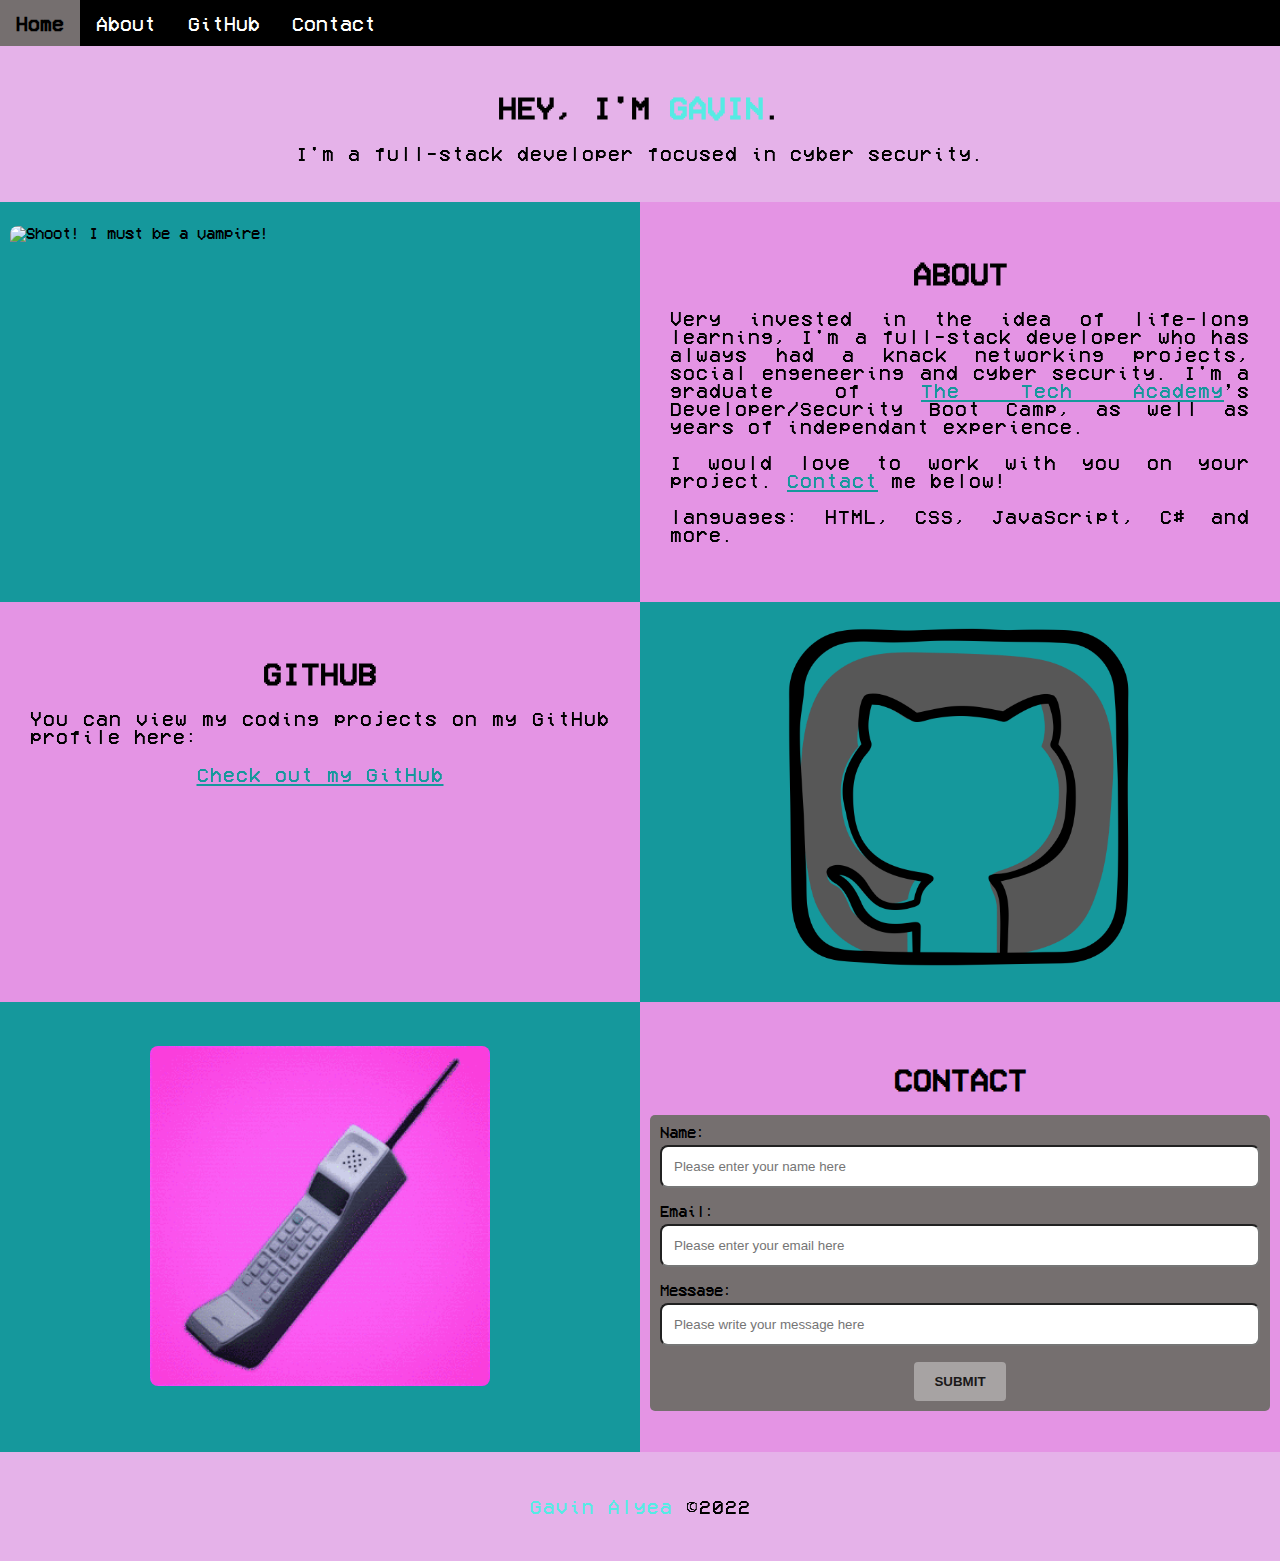
==== index.html @ 7a0dec66 "Add files via upload" ====
<!DOCTYPE html>
<html>


<!--HEAD-->
<head>
    <meta charset="UTF-8">
    <meta name="viewport" content="width=device-width" />
    <title>Dev-Wave</title>
    <link rel="stylesheet" type="text/css" href="./css/liveproject.css">

</head>

<!--/HEAD-->


<!--BODY-->
<body class="Background">

    <!--NAVBAR-->
    <div class="Navbar">
        <a class="active" href="#Home">Home</a>
        <a href="#About">About</a>
        <a href="#GitHub">GitHub</a>
        <a href="#Contact">Contact</a>
    </div>
    
    <br>
    <br>

    
    <!--BANNER VIDEO-->
    <div id="Home">
        <video autoplay muted loop id="Vapor_Video">
            <source src="./video/Vapor.mp4" type="video/mp4">            
            Your browser does not support HTML5 video.
        </video>
    </div>

    
    <!--VIDEO TEXT-->
    <div class="Video_Text">
        <h1>Hey, I'm <span style="color:#55ebe4">Gavin</span>.</h1>
            <p class="center">
                I'm a full-stack developer focused in cyber security. 
            </p>
        
    </div>

    <!--/BANNER VIDEO-->

    
    <!--ABOUT-->
    <div class="Row" id="About">
        <!--LEFT-->
        <div class="Column_2">
            <img src="./images/about_photo_2.png" alt="Shoot! I must be a vampire!">
        </div>
        <!--RIGHT-->
        <div class="Column_1">
            <h1>About</h1>
            <p>
                Very invested in the idea of life-long learning, 
                I'm a full-stack developer who has always had a knack networking projects, social engeneering and cyber security. 
                I'm a graduate of <a href="https://www.learncodinganywhere.com" target="_blank">The Tech Academy</a>’s Developer/Security Boot Camp, 
                as well as years of independant experience.  
                <br>
                <br>
                I would love to work with you on your project. <a href="#Contact">Contact</a> me below!
                <br>
                <br>
                languages: HTML, CSS, JavaScript, C# and more. 
               
            </p>
        </div>
    </div>

    <!--/ABOUT-->


    <!--GITHUB-->
    <div class="Row" id="GitHub">
        <!--LEFT-->
        <div class="Column_1">
            <h1>GitHub</h1>
            <p>
                You can view my coding projects on my GitHub profile here:
                <br>
            <p class="center"><a href="https://github.com/Dead-Raddish" target="_blank">Check out my GitHub</a>
            </p>
            </p>
        </div>
        <!--RIGHT-->
        <div class="Column_2">
            <a href="https://github.com/Dead-Raddish" target="_blank"><img src="./images/github_2.png"
                    alt="GitHub Logo"></a>
        </div>
    </div>

    <!--/GITHUB-->

    
    <!--CONTACT-->
    <div class="Row" id="Contact">
        <!--IMAGE LEFT-->
        <div class="Column_2 Column_tall">
            <img src="./images/1sbJ.gif" alt="Contact_Image">
        </div>
        <!--RIGHT-->
        <div class="Column_1 Column_tall">
            <h1>Contact</h1>            
            <form action="" method="POST">
                
<!-- Here we are utilizing a 3rd party service to submit the contact form data, insert your formspree endpoint in the action attribute -->
                
                <label>Name:</label>
                <input type="text" placeholder="Please enter your name here">
                <label>Email:</label>
                <input type="text" id="Email" name="Email" placeholder="Please enter your email here">
                <label>Message:</label>
                <input type="text" id="Message" name="Message" placeholder="Please write your message here">
                <input type="submit" value="SUBMIT">
            </form>
        </div>
    </div>

    <!--/CONTACT-->


    <!--Footer-->
    <footer>
        <p class="center"><span style="color: #55ebe4;">Gavin Alyea</span> &copy2022</p>
        
    <!--/Footer-->

    </footer>
</body>

<!--/BODY-->

</html>
---- css/liveproject.css ----
/***** GENERAL STYLING *****/


/***BODY***/
body {
    margin: 0%        
}


/***CUSTOM FONT***/
@font-face {
    font-family: 'vcr_osd_monoregular';
    src: url('../fonts/vcr-font/vcr_osd_mono_1.001-webfont.woff2') format('woff2'),
        url(../fonts/vcr-font/vcr_osd_mono_1.001-webfont.woff) format('woff');
    font-weight: normal;
    font-style: normal;

}


/***HEADING 1 ELEMENT***/
h1 {
    text-transform: uppercase;    
    font-family: "vcr_osd_monoregular", sans-serif;    
    text-align: center;   
    margin-top: 3%;
    color: black;
}


/***HEADING 1 ELEMENT HOVER***/
h1:hover {
    transform: scale(1.1);    
    transition: transform 1s;
}


/***PARAGRAPH ELEMENT***/
p {
    font-family: "vcr_osd_monoregular", sans-serif Bold;
    text-align: justify;    
    letter-spacing: 1px;    
    font-size: 20px;
    padding-left: 20px;
    padding-right: 20px;    
}

/***PARAGRAGPH ELEMENT EFFECT***/
p:hover {
    transition: transform 1s;    
    transform: scale(1.1);    
}


.center {
    text-align: center;
    font-family: "vcr_osd_monoregular", sans-serif;
}


.center:hover {
    transition: transform 2s;    
    transform: scale(1.1);    
}


a {
    color: #15989c;    
}



/***IMAGE AND EFFECTS***/
img {
    border-radius: 8px;    
    max-width: 100%;    
    height: 340px;   
    display: block;    
    margin-left: auto;    
    margin-right: auto;
}


img:hover {    
    transition: transform 1s;    
    transform: scale(1.1);    
}


@media screen and (max-width: 576px) {
    img {
        height: 100px;
        margin-top: 150px;
    }
}

/***FOOTER STYLING***/
footer {
    padding: 2%;    
    background-color: rgba(202, 99, 211, 0.493);
}

/*****END OF GENERAL STYLING*****/


/*****NAVBAR STYLING*****/
.Navbar {
    overflow: hidden;    
    background-color: black;    
    position: fixed;    
    top: 0;    
    width: 100%;
    z-index: 1;    
    -webkit-animation: moveNav 5s;    
    animation: moveNav 5s;   
}

/***NAV MOVE ANIMATION***/
@keyframes moveNav {
    from {
        left: -100vw;
    }
   
    to {
        left: 0vw;
    }
    
}

/***NAVBAR LINKS***/
.Navbar a {
    float: left;    
    display: block;    
    color: white;    
    padding: 14px 16px;    
    text-decoration: none;    
    font-family: "vcr_osd_monoregular", sans-serif;    
    font-size: 20px;    
    text-align: center;    
    position: relative;    
    -webkit-animation: moveNavText 5.75s;    
    animation: moveNavText 5.75s;    
}


@keyframes moveNavText {
    from {
        top: -100vw;
    }
    
    to {
        top: 0vw;
    }
    
}


@media screen and (max-width: 576px) {
    .Navbar a {
        width: 25%;        
        font-size: 12px;
    }
}

/***NAVBAR HOVER***/
.Navbar a:hover {
    background-color: #55ebe4;    
    color: black;    
    font-weight: bold;    
}

/***NAVBAR HOME***/
.Navbar a.active {    
    background-color: #756f6f;
}

/*****END OF NAVBAR STYLING*****/


/***** VIDEO STYLING *****/

/***BANNER VIDEO FORMAT***/
#Vapor_Video {
    position: fixed;    
    right: 0;    
    bottom: 0;    
    min-width: 100%;    
    z-index: -1;    
}


@media screen and (max-width: 576px) {
    #Vapor_Video {
        display: none;
    }
}


/***BANNER VIDEO TEXT***/
.Video_Text {
    background: rgba(202, 99, 211, 0.493);    
    color: black;
    width: 100%;
    padding: 20px;    
    position: relative;    
    -webkit-animation: moveVideoText 5.75s;
    animation: moveVideoText 5.75s;
}


@keyframes moveVideoText {
    from {
        top: -100vw;
    }

    
    to {
        top: 0vw;
    }
    
}

/*****END OF VIDEO STYLING*****/


/*****TABLE STYLING*****/
* {    
    box-sizing: border-box;
   
}


.Column_1 {
    float: left;
    width: 50%;    
    padding: 10px;
    padding-top: 3%;   
    height: 400px;   
    background-color: #e494e4;
}


@media screen and (max-width: 576px) {
    .Column_1 {
        overflow: auto;
    }
}

.Column_2 {
    float: left;
    width: 50%;
    padding: 10px;
    padding-top: 1.9%;
    height: 400px;
    background-color: #15989c;
}


.Column_tall {
    padding-top: 3.5%;
    height: 450px;
}


.Row {
    font-family: "vcr_osd_monoregular", sans-serif;
}


.Row:after {
    content: "";    
    display: table;
    clear: both;    
}

/*****END OF TABLE STYLING*****/


/*****CONTACT FORM*****/
input[type=text] {
    width: 100%;    
    padding: 12px;    
    border: 1px solid #1a1a1a(12, 12, 12);    
    border-radius: 8px;    
    box-sizing: border-box;    
    margin-top: 6px;    
    margin-bottom: 16px;    
    resize: vertical;    
    font-family: "vcr_osd_monoregular", sans-serif Bold;
}


input[type=text]:hover {
    box-shadow: 0 0 5px #105c74 inset;    
}


/***SUBMIT BUTTON***/
input[type=submit] {
    background-color: rgb(167, 163, 163);    
    color: rgb(26, 24, 24);    
    font-weight: bold;   
    padding: 12px 20px;    
    border: none;    
    border-radius: 4px;    
    cursor: pointer;    
    display: block;    
    margin-left: auto;    
    margin-right: auto;
    font-family: "vcr_osd_monoregular", sans-serif Bold;
}


/***SUBMIT BUTTON HOVER***/
input[type=submit]:hover {
    background-color: #15989c;    
    color: black;    
    transform: scale(1.3);    
    transition: transform 1.5s;    
}


/***FORM***/
form {
    border-radius: 5px;    
    background-color: #756f6f;
    padding: 10px;    
    font-family: "vcr_osd_monoregular", sans-serif;
}


/*****END OF CONTACT FORM STYLING*****/
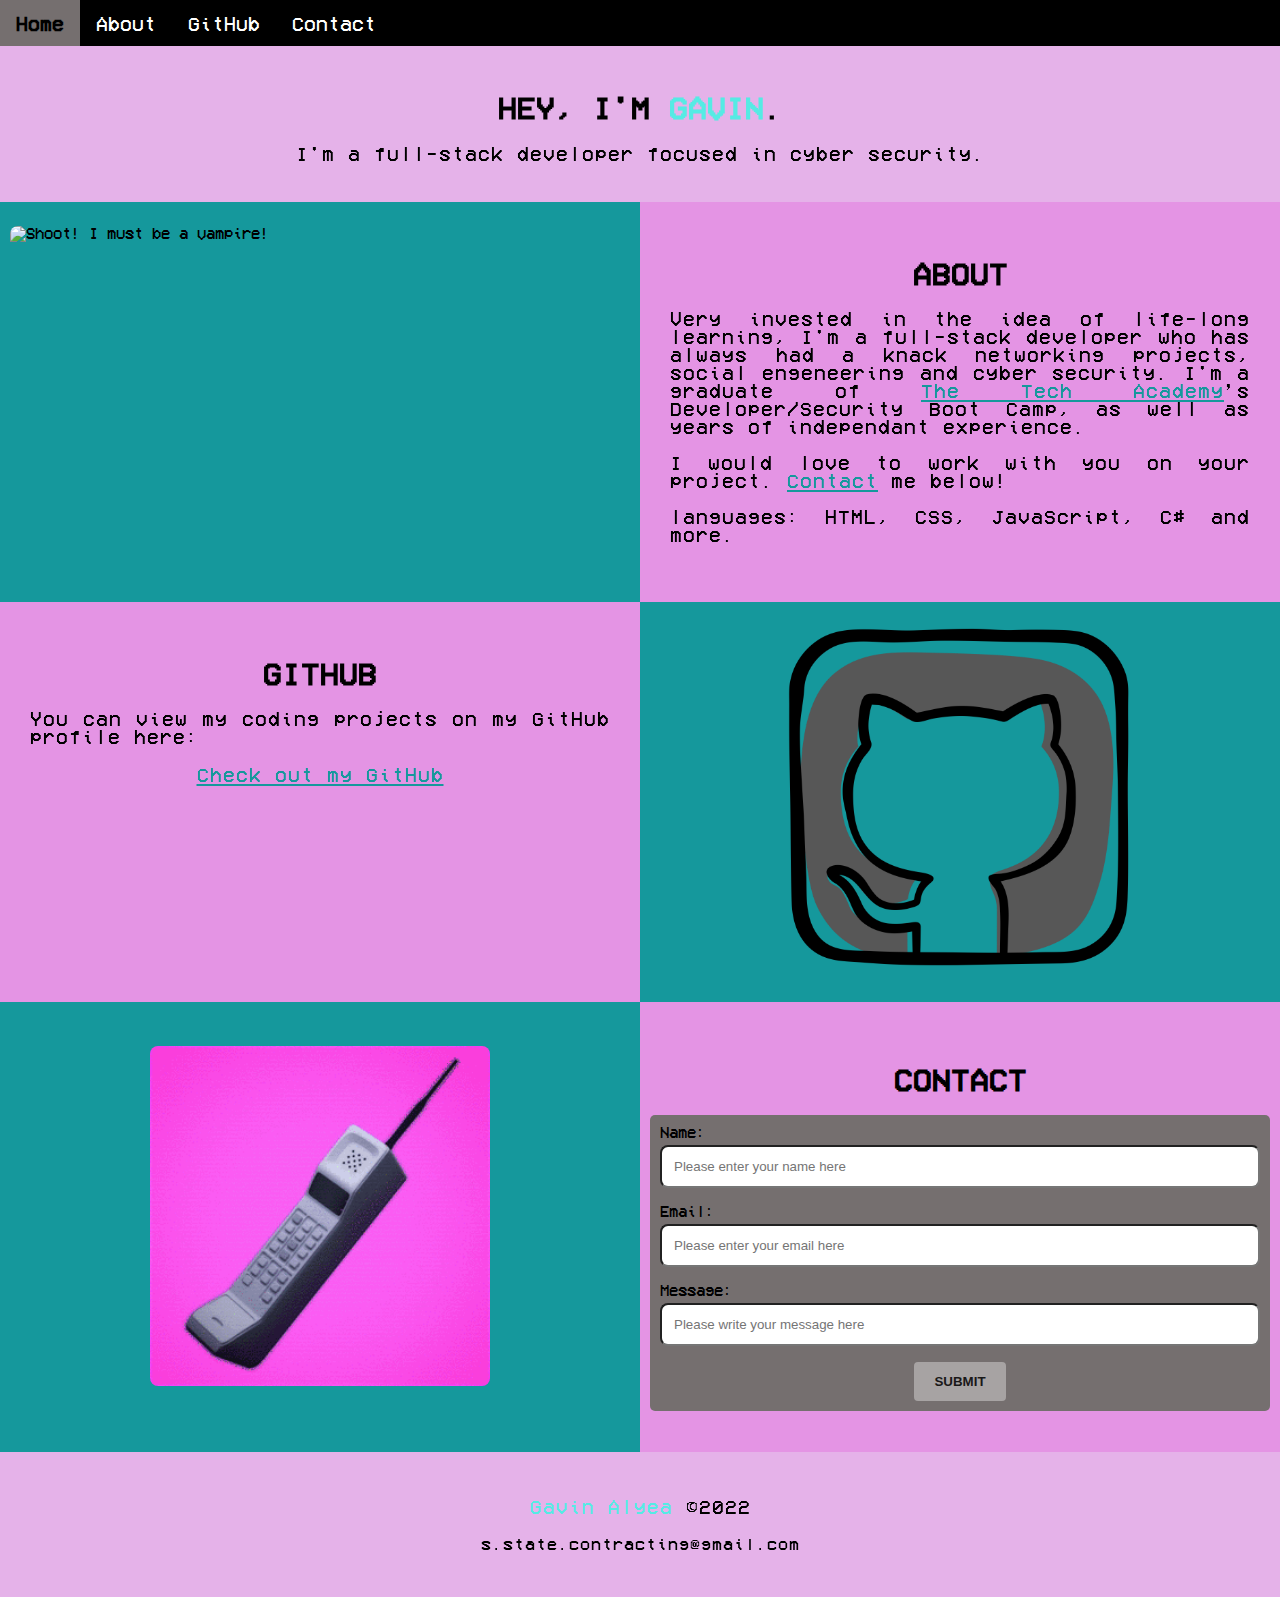
==== commit 543d55ec: "added email in footer" ====
--- a/index.html
+++ b/index.html
@@ -109,7 +109,7 @@
         <!--RIGHT-->
         <div class="Column_1 Column_tall">
             <h1>Contact</h1>            
-            <form action="" method="POST">
+            <form action="https://formspree.io/f/mjvlqlld" method="POST">
                 
 <!-- Here we are utilizing a 3rd party service to submit the contact form data, insert your formspree endpoint in the action attribute -->
                 
@@ -129,7 +129,11 @@
 
     <!--Footer-->
     <footer>
-        <p class="center"><span style="color: #55ebe4;">Gavin Alyea</span> &copy2022</p>
+        <p class="center"><span style="color: #55ebe4;">Gavin Alyea</span> &copy2022
+		<br>
+		<br>
+		<small>s.state.contracting@gmail.com</small>
+		</p>
         
     <!--/Footer-->
 
